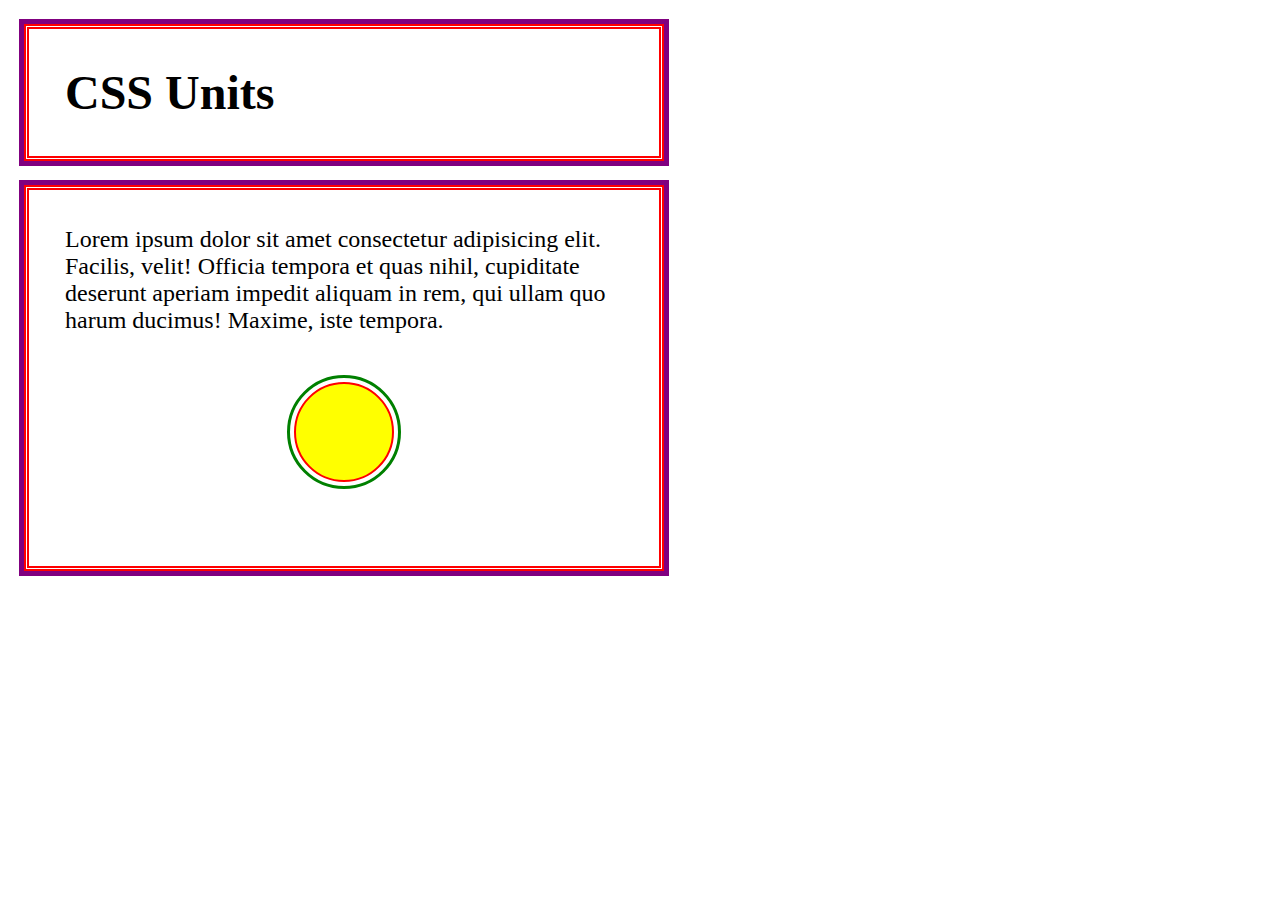
==== index.html @ bfc3bf36 "learnt about css units" ====
<!DOCTYPE html>
<html lang="en">
<head>
    <meta charset="UTF-8">
    <meta name="viewport" content="width=device-width, initial-scale=1.0">
    <link rel="stylesheet" href="css/style.css">
    <title>Learning CSS</title>
</head>
<body>
    <header class="container">
        <h1>CSS Units</h1>
    </header>
    <main class="container">
        <p>Lorem ipsum dolor sit amet consectetur adipisicing elit. Facilis, velit! 
        Officia tempora et quas nihil, cupiditate deserunt aperiam impedit aliquam
         in rem, qui ullam quo harum ducimus! Maxime, iste tempora.</p>
         <div class="circle"></div>
    </main>
    
</body>
</html>
---- css/style.css ----
* {
    margin: 0;
    padding: 0;
    box-sizing: border-box;
}

.container {
    border: 5px double red;
    font-size: 1.5rem;
    margin: 1.5rem;
    width: 50%;
    padding: 1.5em;
    outline: 5px solid purple;
}

.circle {
    margin: 3rem auto;
    background-color: yellow;
    width: 100px;
    height: 100px;
    border: 2px solid red;
    border-radius: 50px;
    outline: 3px solid green;
    outline-offset: 0.25rem;
}
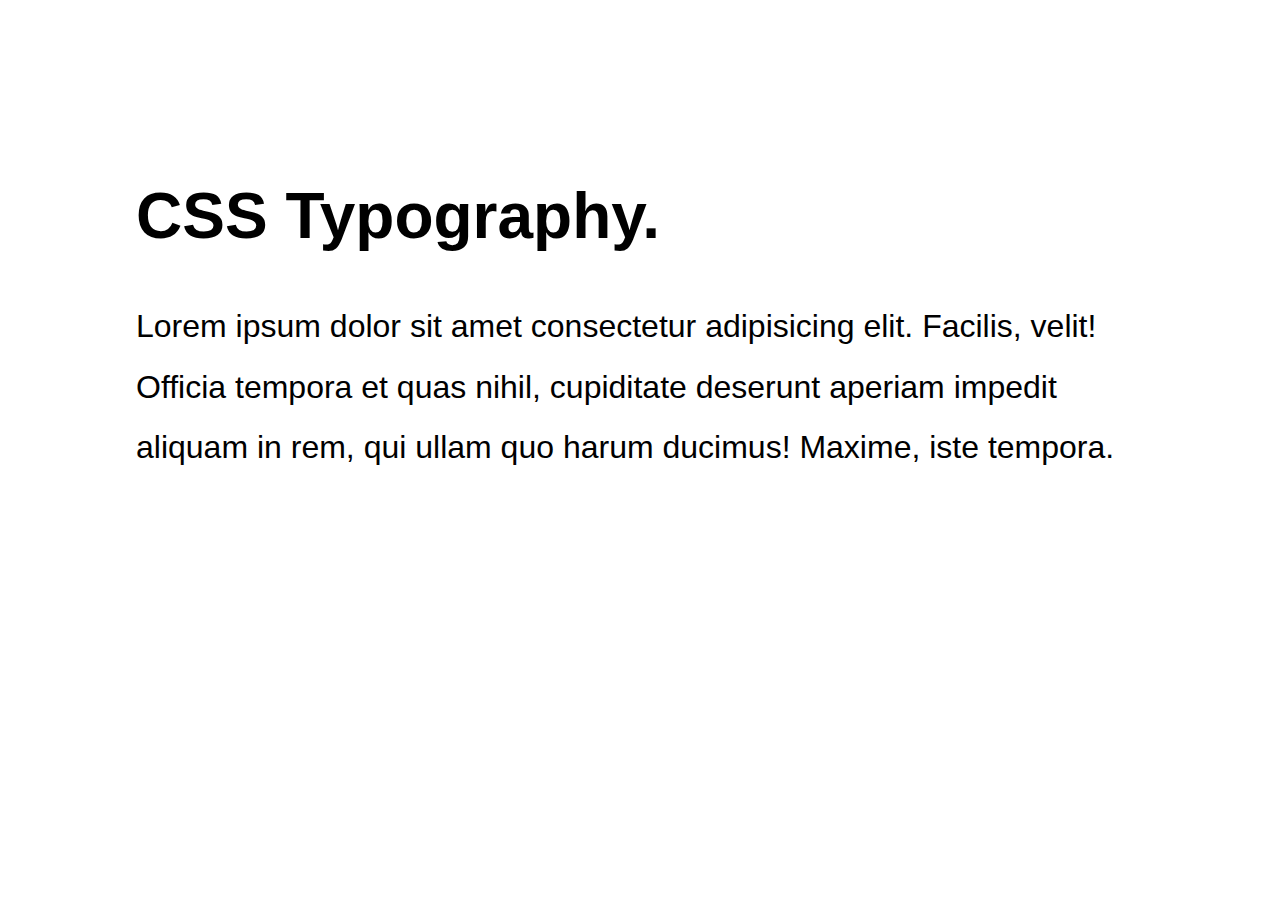
==== commit 2f054da9: "CSS Typography" ====
--- a/index.html
+++ b/index.html
@@ -8,13 +8,20 @@
 </head>
 <body>
     <header class="container">
-        <h1>CSS Units</h1>
+        <h1>CSS Typography.</h1>
     </header>
     <main class="container">
-        <p>Lorem ipsum dolor sit amet consectetur adipisicing elit. Facilis, velit! 
-        Officia tempora et quas nihil, cupiditate deserunt aperiam impedit aliquam
-         in rem, qui ullam quo harum ducimus! Maxime, iste tempora.</p>
-         <div class="circle"></div>
+        <p>
+            Lorem ipsum dolor sit amet consectetur adipisicing elit. Facilis, velit! 
+            Officia tempora et quas nihil, cupiditate deserunt aperiam impedit aliquam
+            in rem, qui ullam quo harum ducimus! Maxime, iste tempora.
+        </p>
+
+        <!-- <form action="">
+            <label for="name">Name</label>
+            <input id="name" type="text" placeholder="Your name: ">
+            <button type="submit">Submit.</button>
+        </form> -->
     </main>
     
 </body>
--- a/css/style.css
+++ b/css/style.css
@@ -1,25 +1,14 @@
-* {
-    margin: 0;
-    padding: 0;
-    box-sizing: border-box;
+body {
+    padding: 10%;
+    font-size: 2rem; 
+    font-family: Arial, Helvetica, sans-serif;
 }
 
-.container {
-    border: 5px double red;
-    font-size: 1.5rem;
-    margin: 1.5rem;
-    width: 50%;
-    padding: 1.5em;
-    outline: 5px solid purple;
-}
+/* input, button {
+    font: inherit;
+    color: inherit;
+} */
 
-.circle {
-    margin: 3rem auto;
-    background-color: yellow;
-    width: 100px;
-    height: 100px;
-    border: 2px solid red;
-    border-radius: 50px;
-    outline: 3px solid green;
-    outline-offset: 0.25rem;
-}
+p {
+    line-height: 1.9;
+}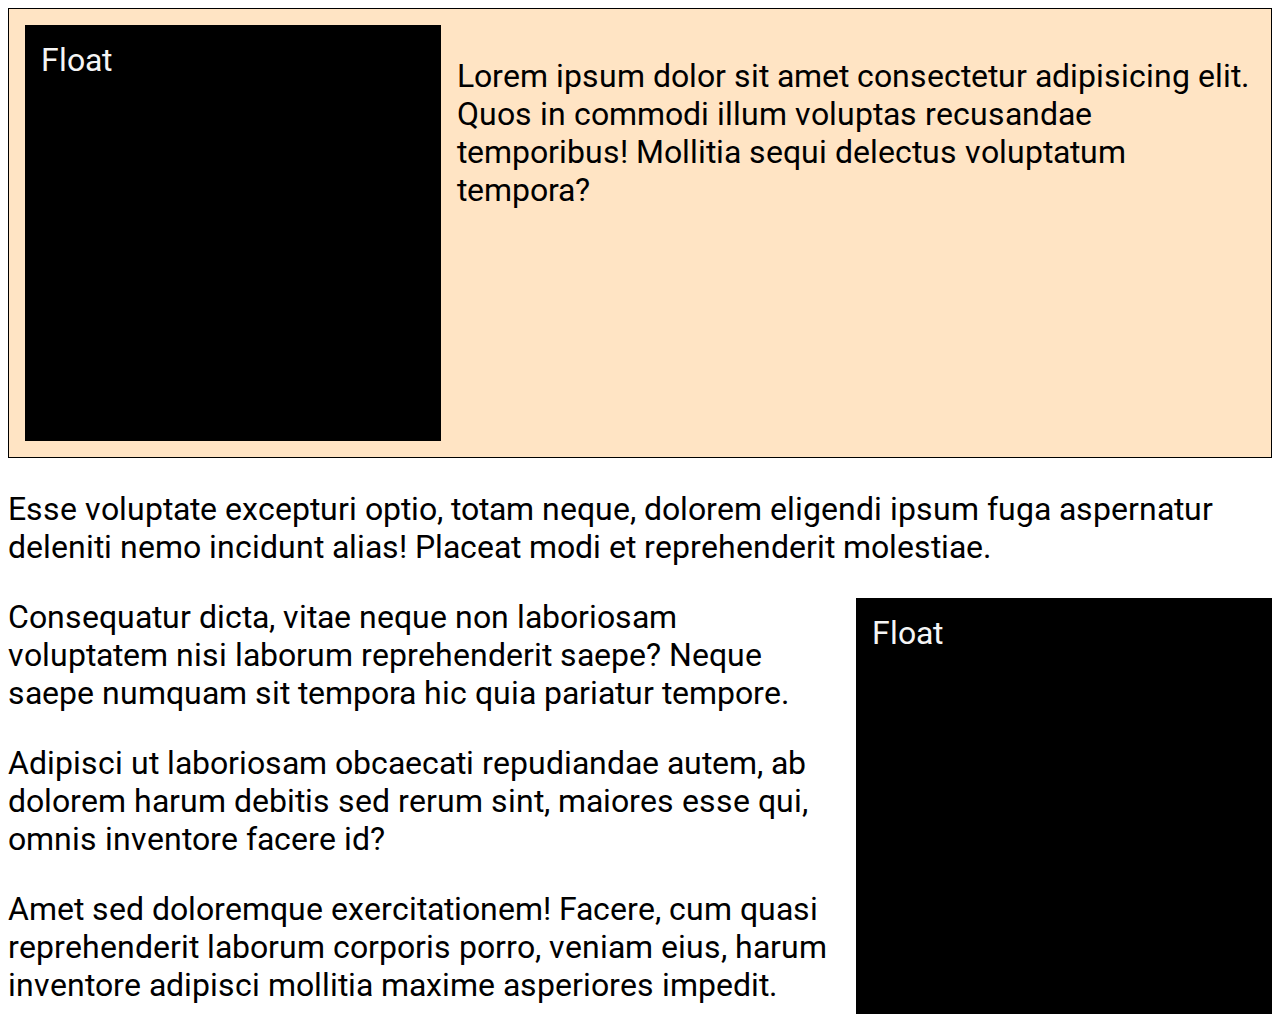
==== commit 9b5db303: "learnt more about css" ====
--- a/index.html
+++ b/index.html
@@ -4,25 +4,19 @@
     <meta charset="UTF-8">
     <meta name="viewport" content="width=device-width, initial-scale=1.0">
     <link rel="stylesheet" href="css/style.css">
-    <title>Learning CSS</title>
+    <title>CSS Menu</title>
 </head>
 <body>
-    <header class="container">
-        <h1>CSS Typography.</h1>
-    </header>
-    <main class="container">
-        <p>
-            Lorem ipsum dolor sit amet consectetur adipisicing elit. Facilis, velit! 
-            Officia tempora et quas nihil, cupiditate deserunt aperiam impedit aliquam
-            in rem, qui ullam quo harum ducimus! Maxime, iste tempora.
-        </p>
-
-        <!-- <form action="">
-            <label for="name">Name</label>
-            <input id="name" type="text" placeholder="Your name: ">
-            <button type="submit">Submit.</button>
-        </form> -->
-    </main>
+    <section>
+        <div class="block left">Float</div>
+        <p>Lorem ipsum dolor sit amet consectetur adipisicing elit. Quos in commodi illum voluptas recusandae temporibus! Mollitia sequi delectus voluptatum tempora?</p>
+    </section>
+    <div class="clear"></div>
+    <p>Esse voluptate excepturi optio, totam neque, dolorem eligendi ipsum fuga aspernatur deleniti nemo incidunt alias! Placeat modi et reprehenderit molestiae.</p>
+    <div class="block right">Float</div>
+    <p>Consequatur dicta, vitae neque non laboriosam voluptatem nisi laborum reprehenderit saepe? Neque saepe numquam sit tempora hic quia pariatur tempore.</p>
+    <p>Adipisci ut laboriosam obcaecati repudiandae autem, ab dolorem harum debitis sed rerum sint, maiores esse qui, omnis inventore facere id?</p>
+    <p>Amet sed doloremque exercitationem! Facere, cum quasi reprehenderit laborum corporis porro, veniam eius, harum inventore adipisci mollitia maxime asperiores impedit.</p>
     
 </body>
 </html>--- a/css/style.css
+++ b/css/style.css
@@ -1,14 +1,36 @@
+@import url("https://fonts.googleapis.com/css2?family=Roboto&display=swap");
+
 body {
-    padding: 10%;
-    font-size: 2rem; 
-    font-family: Arial, Helvetica, sans-serif;
+    font-size: 2rem;
+    font-family: "Roboto", sans-serif;
 }
 
-/* input, button {
-    font: inherit;
-    color: inherit;
-} */
+.block {
+    width: 30vw;
+    height: 30vw;
+    background-color: black;
+    color: whitesmoke;
+    padding: 1rem;
+}
 
-p {
-    line-height: 1.9;
-}+.left {
+    float: left;
+    margin-right: 1rem;
+}
+.right {
+    float: right;
+    margin-left: 1rem;
+}
+
+.clear {
+    clear: both;
+}
+
+
+section {
+    background-color: bisque;
+    border: 1px solid black;
+    padding: 1rem;
+    display: flow-root;
+}
+
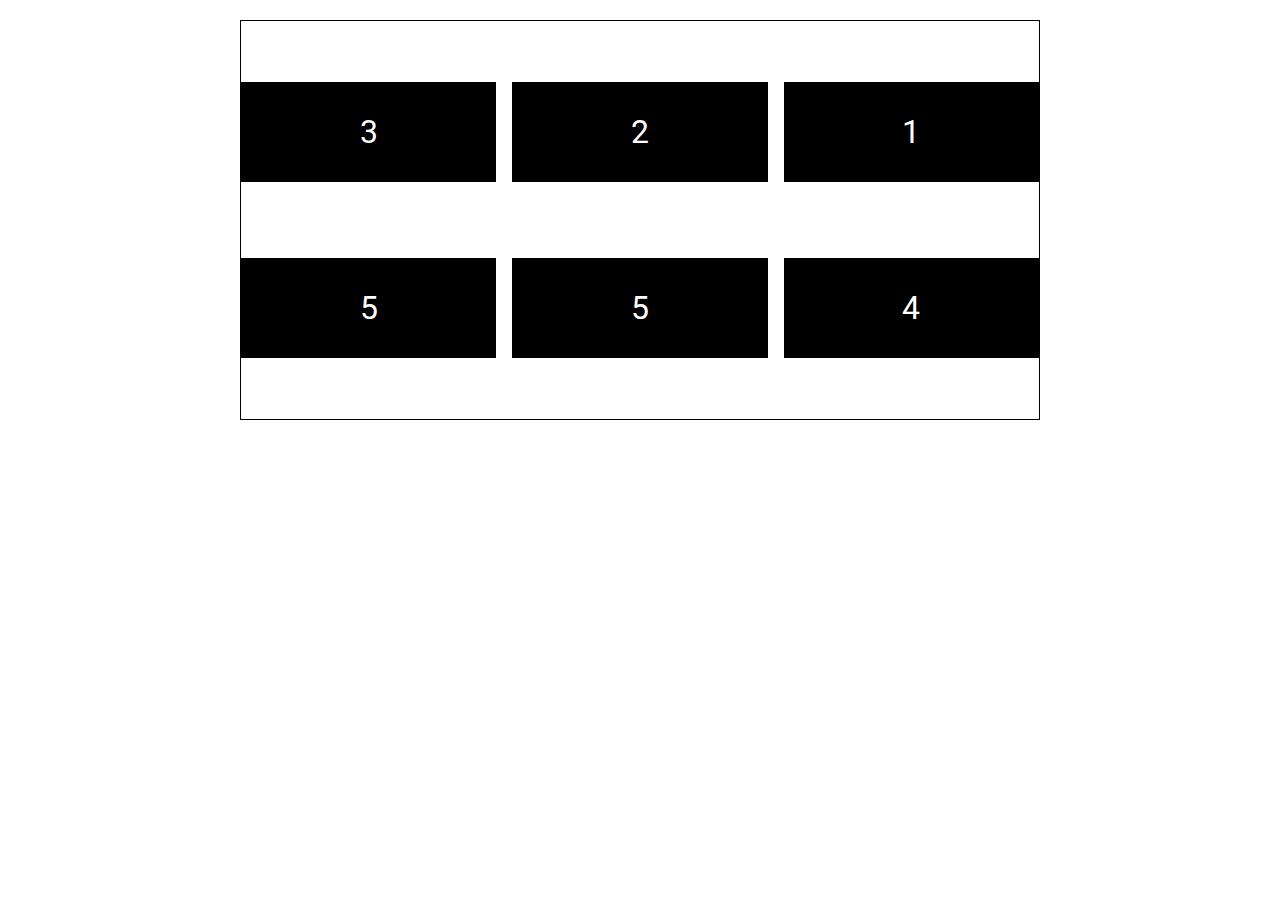
==== commit 4ed9ccea: "learned about flex box" ====
--- a/index.html
+++ b/index.html
@@ -4,19 +4,16 @@
     <meta charset="UTF-8">
     <meta name="viewport" content="width=device-width, initial-scale=1.0">
     <link rel="stylesheet" href="css/style.css">
-    <title>CSS Menu</title>
+    <title>CSS FlexBox</title>
 </head>
 <body>
-    <section>
-        <div class="block left">Float</div>
-        <p>Lorem ipsum dolor sit amet consectetur adipisicing elit. Quos in commodi illum voluptas recusandae temporibus! Mollitia sequi delectus voluptatum tempora?</p>
-    </section>
-    <div class="clear"></div>
-    <p>Esse voluptate excepturi optio, totam neque, dolorem eligendi ipsum fuga aspernatur deleniti nemo incidunt alias! Placeat modi et reprehenderit molestiae.</p>
-    <div class="block right">Float</div>
-    <p>Consequatur dicta, vitae neque non laboriosam voluptatem nisi laborum reprehenderit saepe? Neque saepe numquam sit tempora hic quia pariatur tempore.</p>
-    <p>Adipisci ut laboriosam obcaecati repudiandae autem, ab dolorem harum debitis sed rerum sint, maiores esse qui, omnis inventore facere id?</p>
-    <p>Amet sed doloremque exercitationem! Facere, cum quasi reprehenderit laborum corporis porro, veniam eius, harum inventore adipisci mollitia maxime asperiores impedit.</p>
-    
+    <main class="container">
+        <div class="box">1</div>
+        <div class="box">2</div>
+        <div class="box">3</div>
+        <div class="box">4</div>
+        <div class="box">5</div>
+        <div class="box">5</div>
+    </main>
 </body>
 </html>--- a/css/style.css
+++ b/css/style.css
@@ -1,36 +1,44 @@
 @import url("https://fonts.googleapis.com/css2?family=Roboto&display=swap");
 
-body {
-    font-size: 2rem;
-    font-family: "Roboto", sans-serif;
-}
-
-.block {
-    width: 30vw;
-    height: 30vw;
-    background-color: black;
-    color: whitesmoke;
-    padding: 1rem;
-}
-
-.left {
-    float: left;
-    margin-right: 1rem;
-}
-.right {
-    float: right;
-    margin-left: 1rem;
-}
-
-.clear {
-    clear: both;
+* {
+    margin: 0;
+    padding: 0;
+    box-sizing: border-box;
 }
 
 
-section {
-    background-color: bisque;
-    border: 1px solid black;
-    padding: 1rem;
-    display: flow-root;
+body {
+    font-family: "Roboto", sans-serif;
+    min-height: 100vh;
+    padding: 20px;
 }
 
+.container {
+    max-width: 800px;
+    min-height: 400px;
+    margin-inline: auto;
+    border: 1px solid black;
+    display: flex;
+    gap: 1rem;
+    justify-content: center;
+    align-items: center;
+    flex-flow: row-reverse wrap;
+    align-content: space-evenly;
+
+}
+
+.box {
+    /* min-width: 100px; */
+    height: 100px;
+    background-color: black;
+    color: white;
+    font-size: 2rem;
+    display: flex;
+    justify-content: center;
+    align-items: center;
+    flex: 1 1 250px;
+}
+
+
+
+
